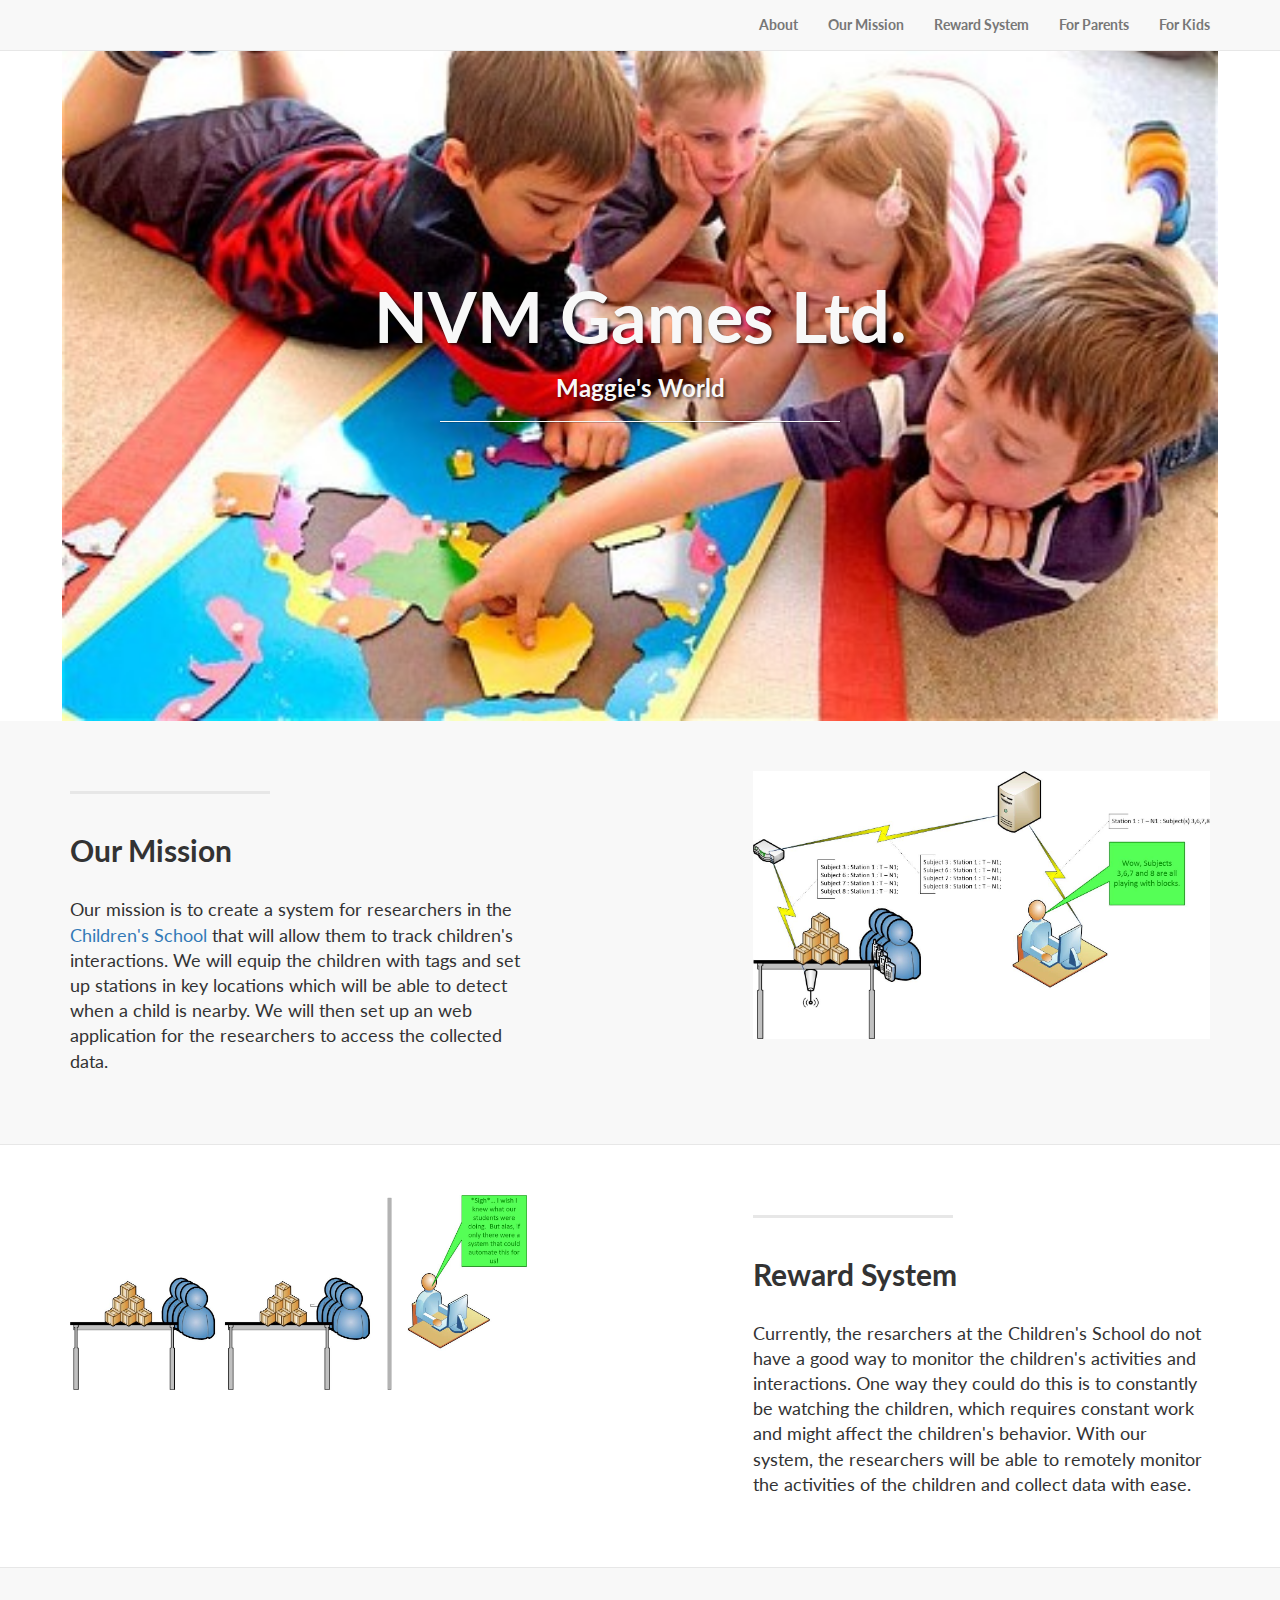
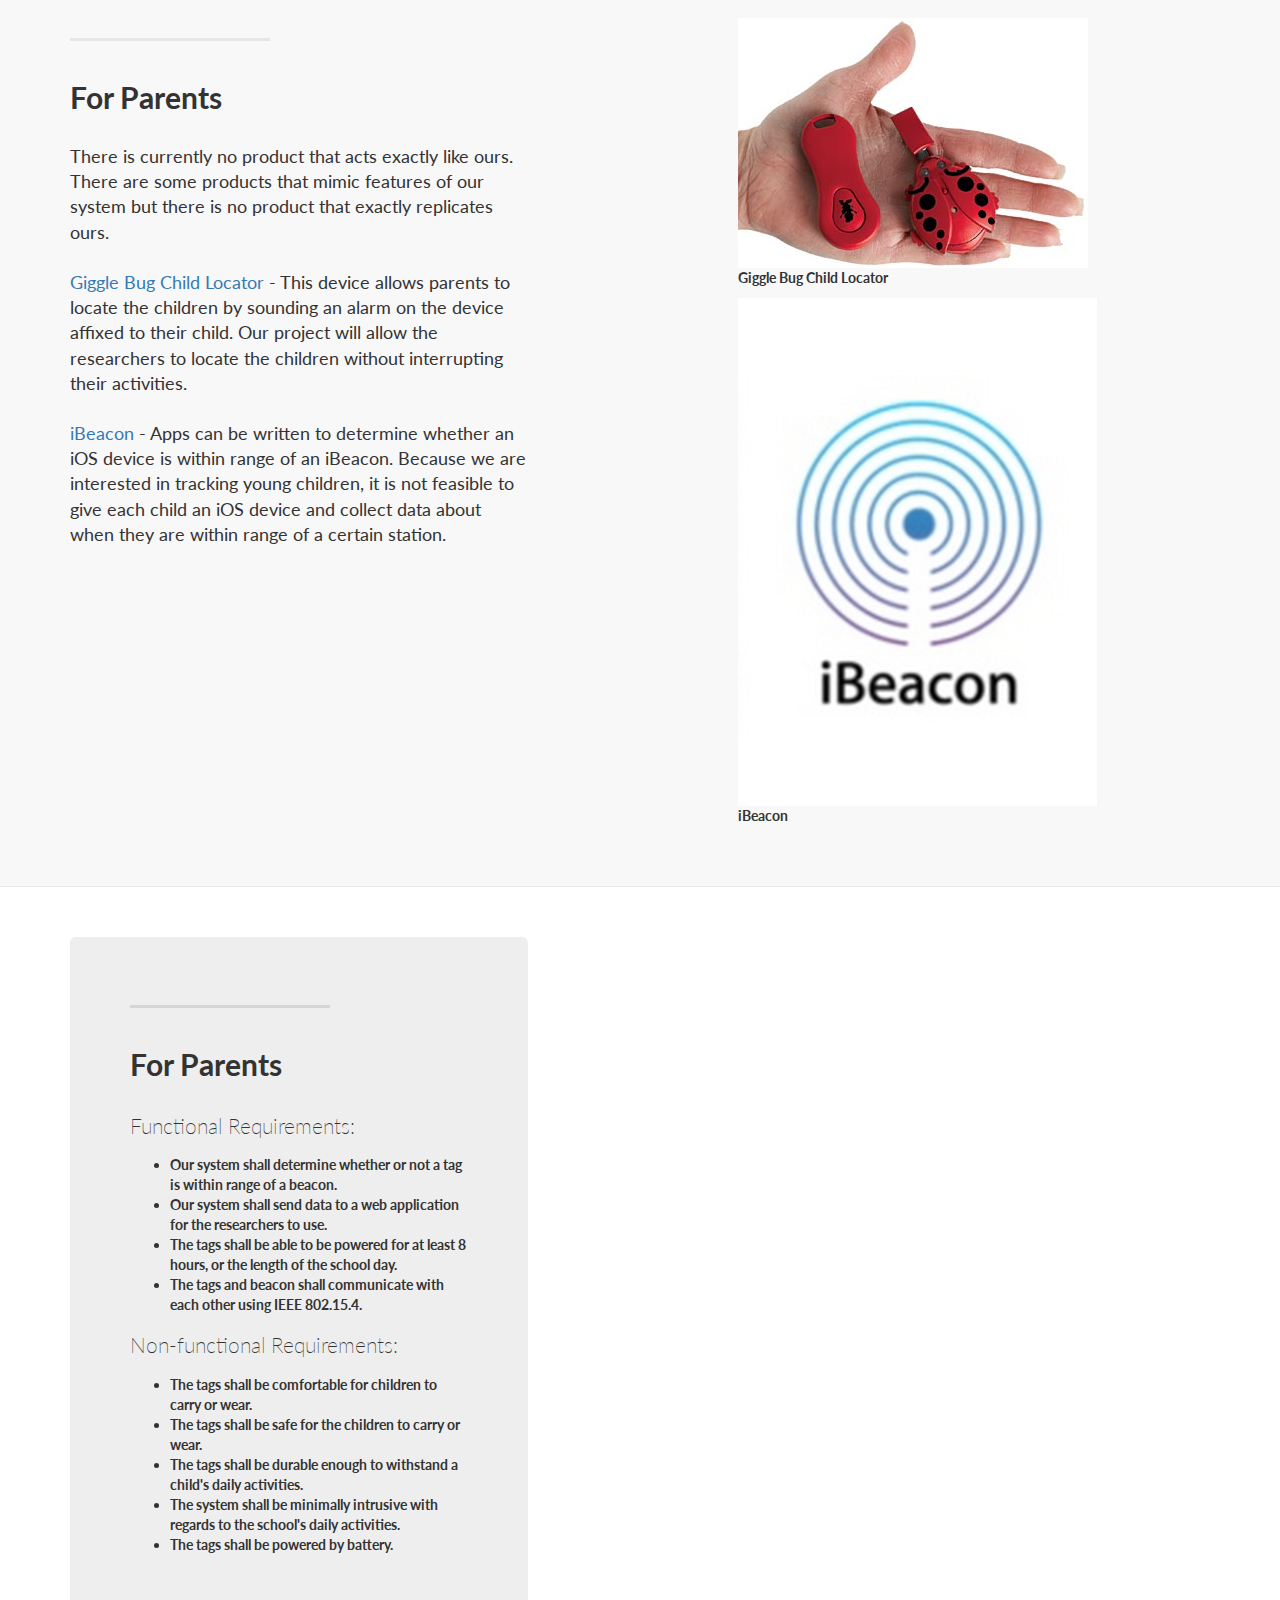
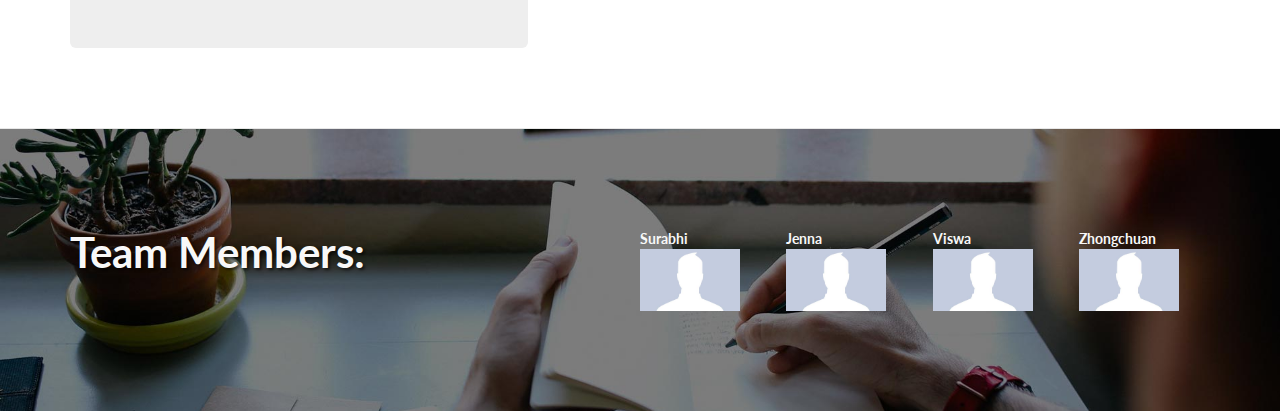
==== game.html @ 12b1d4c8 "Second webpage added" ====
<!DOCTYPE html>
<html lang="en">

<head>

    <meta charset="utf-8">
    <meta http-equiv="X-UA-Compatible" content="IE=edge">
    <meta name="viewport" content="width=device-width, initial-scale=1.0">
    <link href="css/bootstrap-responsive.min.css" rel="stylesheet">
    <meta name="description" content="">
    <meta name="author" content="">

    <title>Maggie's World</title>

    <!-- Bootstrap Core CSS -->
    <link href="css/bootstrap.min.css" rel="stylesheet">

    <!-- Custom CSS -->
    <link href="css/landing-page.css" rel="stylesheet">

    <!-- Custom Fonts -->
    <link href="font-awesome/css/font-awesome.min.css" rel="stylesheet" type="text/css">
    <link href="http://fonts.googleapis.com/css?family=Lato:300,400,700,300italic,400italic,700italic" rel="stylesheet" type="text/css">

    <!-- HTML5 Shim and Respond.js IE8 support of HTML5 elements and media queries -->
    <!-- WARNING: Respond.js doesn't work if you view the page via file:// -->
    <!--[if lt IE 9]>
        <script src="https://oss.maxcdn.com/libs/html5shiv/3.7.0/html5shiv.js"></script>
        <script src="https://oss.maxcdn.com/libs/respond.js/1.4.2/respond.min.js"></script>
    <![endif]-->

</head>

<body>

    <!-- Navigation -->
    <nav class="navbar navbar-default navbar-fixed-top topnav" role="navigation">
        <div class="container topnav">
            <!-- Brand and toggle get grouped for better mobile display -->
            <div class="navbar-header">
                <button type="button" class="navbar-toggle collapsed" data-toggle="collapse" data-target="#bs-example-navbar-collapse-1">
                </button>
            </div>
            <!-- Collect the nav links, forms, and other content for toggling -->
            <div class="collapse navbar-collapse" id="bs-example-navbar-collapse-1">
                <ul class="nav navbar-nav navbar-right">
                    <li>
                        <a href="#about">About</a>
                    </li>
                    <li>
                        <a href="#mission">Our Mission</a>
                    </li>
                    <li>
                        <a href="#rewards">Reward System</a>
                    </li>
                    <li>
                        <a href="#parents">For Parents</a>
                    </li>
                    <li>
                        <a href="#kids">For Kids</a>
                    </li>
                </ul>
            </div>
            <!-- /.navbar-collapse -->
        </div>
        <!-- /.container -->
    </nav>


    <!-- Header -->
    <a name="about"></a>
    <div class="intro-header">
        <div class="container">

            <div class="row">
                <div class="col-lg-12">
                    <div class="intro-message">
                        <h1>NVM Games Ltd.</h1>
                        <h3>Maggie's World</h3>
                        <hr class="intro-divider">
                        <ul class="list-inline intro-social-buttons">
                        </ul>
                    </div>
                </div>
            </div>

        </div>
        <!-- /.container -->

    </div>
    <!-- /.intro-header -->

    <!-- Page Content -->

	<a  name="Mission"></a>
    <div class="content-section-a">

        <div class="container">
            <div class="row">
                <div class="col-lg-5 col-sm-6">
                    <hr class="section-heading-spacer">
                    <div class="clearfix"></div>
                    <h2 class="section-heading">Our Mission</h2>
                    <p class="lead">Our mission is to create a system for researchers in the <a target="_blank" href="http://www.psy.cmu.edu/cs/">Children's School</a> that will allow them to track children's interactions. We will equip the children with tags and set up stations in key locations which will be able to detect when a child is nearby. We will then set up an web application for the researchers to access the collected data.</p>
                </div>
                <div class="col-lg-5 col-lg-offset-2 col-sm-6">
                    <img class="img-responsive" src="img/station_interaction.jpg" alt="">
                </div>
            </div>

        </div>
        <!-- /.container -->

    </div>
    <!-- /.content-section-a -->
    <a  name="rewards"></a>
    <div class="content-section-b">

        <div class="container">

            <div class="row">
                <div class="col-lg-5 col-lg-offset-1 col-sm-push-6  col-sm-6">
                    <hr class="section-heading-spacer">
                    <div class="clearfix"></div>
                    <h2 class="section-heading">Reward System</h2>
                    <p class="lead">Currently, the resarchers at the Children's School do not have a good way to monitor the children's activities and interactions. One way they could do this is to constantly be watching the children, which requires constant work and might affect the children's behavior. With our system, the researchers will be able to remotely monitor the activities of the children and collect data with ease.</p>
                </div>
                <div class="col-lg-5 col-sm-pull-6  col-sm-6">
                    <img class="img-responsive" src="img/no_solution.jpg" alt="">
                </div>
            </div>

        </div>
        <!-- /.container -->

    </div>
    <!-- /.content-section-b -->
    <a  name="parents"></a>
    <div class="content-section-a">

        <div class="container">

            <div class="row">
                <div class="col-lg-5 col-sm-6">
                    <hr class="section-heading-spacer">
                    <div class="clearfix"></div>
                    <h2 class="section-heading">For Parents</h2>
                    <p class="lead">There is currently no product that acts exactly like ours. There are some products that mimic features of our system but there is no product that exactly replicates ours.<br><br>
                        <a target="_blank" href="http://www.brickhousesecurity.com/product/giggle+bug+child+locator.do?sortby=bestSellers&from=fn">Giggle Bug Child Locator</a> - This device allows parents to locate the children by sounding an alarm on the device affixed to their child. Our project will allow the researchers to locate the children without interrupting their activities.<br><br>
                        <a target="_blank" href="http://support.apple.com/en-us/HT202880">iBeacon</a> - Apps can be written to determine whether an iOS device is within range of an iBeacon. Because we are interested in tracking young children, it is not feasible to give each child an iOS device and collect data about when they are within range of a certain station.</p>
                </div>
                <div class="col-lg-5 col-lg-offset-2 col-sm-6">
                    <div class="row">
                        <img class="img-responsive" src="img/giggle.jpg" alt="">
                        <p>Giggle Bug Child Locator</p>
                    </div>
                    <div class="row">
                        <img class="img-responsive" src="img/iBeacon.png" alt="">
                        <p>iBeacon</p>
                    </div>
                </div>
            </div>

        </div>
        <!-- /.container -->

    </div>
    <!-- /.content-section-a -->
    <a  name="For Kids"></a>
    <div class="content-section-b">

        <div class="container">

            <div class="row">
                <div class="col-lg-5 col-sm-6">
                    <div class="jumbotron">
                        <hr class="section-heading-spacer">
                        <div class="clearfix"></div>
                        <h2 class="section-heading">For Parents</h2>
                        <p class="lead">Functional Requirements:<br>
                            <ul>
                                <li>Our system shall determine whether or not a tag is within range of a beacon.</li>
                                <li>Our system shall send data to a web application for the researchers to use.</li>
                                <li>The tags shall be able to be powered for at least 8 hours, or the length of the school day.</li>
                                <li>The tags and beacon shall communicate with each other using IEEE 802.15.4.</li>
                            </ul>
                        </p>
                        <p class="lead">Non-functional Requirements:<br>
                            <ul>
                                <li>The tags shall be comfortable for children to carry or wear.</li>
                                <li>The tags shall be safe for the children to carry or wear.</li>
                                <li>The tags shall be durable enough to withstand a child's daily activities.</li>
                                <li>The system shall be minimally intrusive with regards to the school's daily activities.</li>
                                <li>The tags shall be powered by battery.</li>
                            </ul><br>
                        </p>
                    </div>
                </div>
                <a name="techspecs"></a>
            </div>
        </div>
        <!-- /.container -->

    </div>
    
	<a  name="team"></a>
    <div class="banner">

        <div class="container">

            <div class="row">
                <div class="col-lg-6">
                    <h2>Team Members:</h2>
                </div>
                <div class="col-lg-6">
                    <div class="row">
                        <div class="col-lg-3">
                            <div class="row">
                                Surabhi
                            </div>
                            <div class="row">
                                <img class="img-responsive" src="img/foo.jpg" alt="" height="100" width="100">
                            </div>
                        </div>
                        <div class="col-lg-3">
                            <div class="row">
                                Jenna
                            </div>
                            <div class="row">
                                <img class="img-responsive" src="img/foo.jpg" alt="" height="100" width="100">
                            </div>
                        </div>
                        <div class="col-lg-3">
                            <div class="row">
                                Viswa
                            </div>
                            <div class="row">
                                <img class="img-responsive" src="img/foo.jpg" alt="" height="100" width="100">
                            </div>
                        </div>
                        <div class="col-lg-3">
                            <div class="row">
                                Zhongchuan
                            </div>
                            <div class="row">
                                <img class="img-responsive" src="img/foo.jpg" alt="" height="100" width="100">
                            </div>
                        </div>
                    </div>
                </div>
            </div>

        </div>
        <!-- /.container -->

    </div>
    <!-- /.banner -->
 </body>
---- css/landing-page.css ----
/*!
 * Start Bootstrap - Landing Page Bootstrap Theme (http://startbootstrap.com)
 * Code licensed under the Apache License v2.0.
 * For details, see http://www.apache.org/licenses/LICENSE-2.0.
 */

body,
html {
    width: 100%;
    height: 100%;
}

body,
h1,
h2,
h3,
h4,
h5,
h6 {
    font-family: "Lato","Helvetica Neue",Helvetica,Arial,sans-serif;
    font-weight: 700;
}

.topnav {
    font-size: 14px; 
}

.lead {
    font-size: 18px;
    font-weight: 400;
}

.intro-header {
    padding-top: 50px; /* If you're making other pages, make sure there is 50px of padding to make sure the navbar doesn't overlap content! */
    padding-bottom: 50px;
    text-align: center;
    color: #f8f8f8;
    background: url(../img/kids.jpg) no-repeat center center;
    background-size: contain;
}

.intro-message {
    position: relative;
    padding-top: 20%;
    padding-bottom: 20%;
}

.intro-message > h1 {
    margin: 0;
    text-shadow: 2px 2px 3px rgba(0,0,0,0.6);
    font-size: 5em;
}

.intro-divider {
    width: 400px;
    border-top: 1px solid #f8f8f8;
    border-bottom: 1px solid rgba(0,0,0,0.2);
}

.intro-message > h3 {
    text-shadow: 2px 2px 3px rgba(0,0,0,0.6);
}

@media(max-width:767px) {
    .intro-message {
        padding-bottom: 15%;
    }

    .intro-message > h1 {
        font-size: 3em;
    }

    ul.intro-social-buttons > li {
        display: block;
        margin-bottom: 20px;
        padding: 0;
    }

    ul.intro-social-buttons > li:last-child {
        margin-bottom: 0;
    }

    .intro-divider {
        width: 100%;
    }
}

.network-name {
    text-transform: uppercase;
    font-size: 14px;
    font-weight: 400;
    letter-spacing: 2px;
}

.content-section-a {
    padding: 50px 0;
    background-color: #f8f8f8;
}

.content-section-b {
    padding: 50px 0;
    border-top: 1px solid #e7e7e7;
    border-bottom: 1px solid #e7e7e7;
}

.section-heading {
    margin-bottom: 30px;
}

.section-heading-spacer {
    float: left;
    width: 200px;
    border-top: 3px solid #e7e7e7;
}

.banner {
    padding: 100px 0;
    color: #f8f8f8;
    background: url(../img/banner-bg.jpg) no-repeat center center;
    background-size: cover;
}

.banner h2 {
    margin: 0;
    text-shadow: 2px 2px 3px rgba(0,0,0,0.6);
    font-size: 3em;
}

.banner ul {
    margin-bottom: 0;
}

.banner-social-buttons {
    float: right;
    margin-top: 0;
}

@media(max-width:1199px) {
    ul.banner-social-buttons {
        float: left;
        margin-top: 15px;
    }
}

@media(max-width:767px) {
    .banner h2 {
        margin: 0;
        text-shadow: 2px 2px 3px rgba(0,0,0,0.6);
        font-size: 3em;
    }

    ul.banner-social-buttons > li {
        display: block;
        margin-bottom: 20px;
        padding: 0;
    }

    ul.banner-social-buttons > li:last-child {
        margin-bottom: 0;
    }
}

footer {
    padding: 50px 0;
    background-color: #f8f8f8;
}

p.copyright {
    margin: 15px 0 0;
}
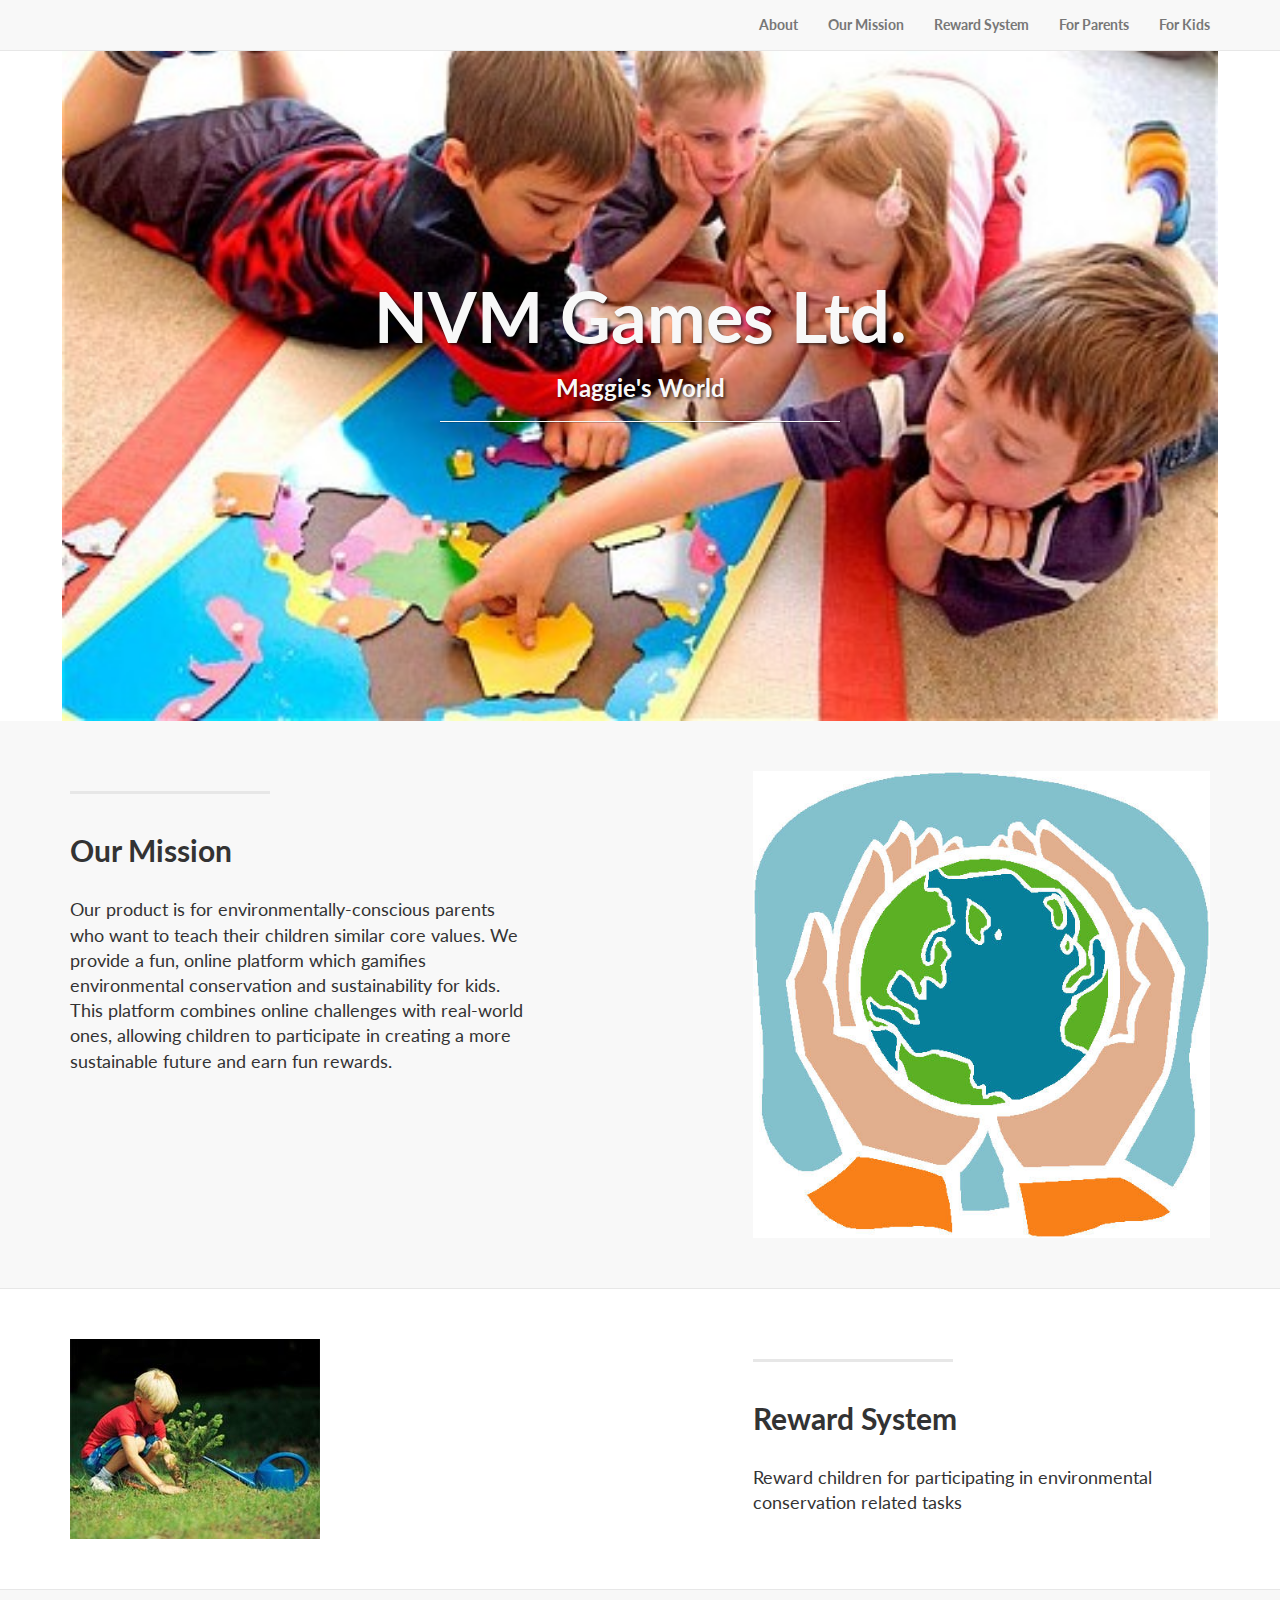
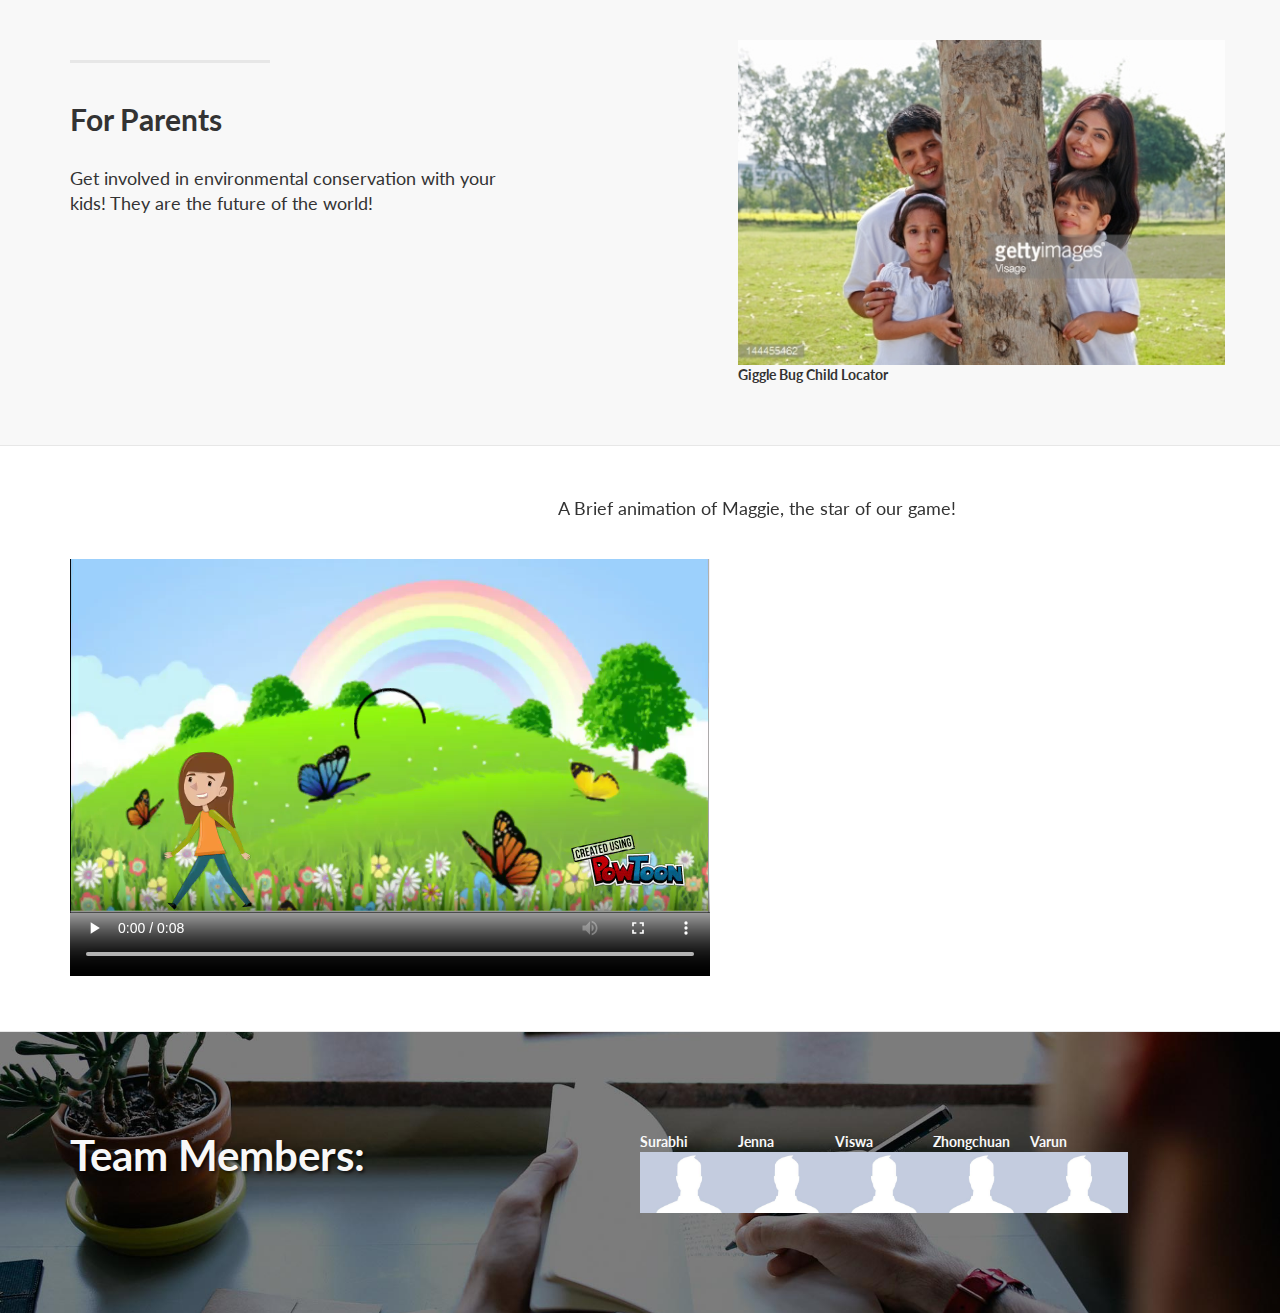
==== commit 43a95798: "Images added and changes made" ====
--- a/game.html
+++ b/game.html
@@ -92,7 +92,7 @@
 
     <!-- Page Content -->
 
-	<a  name="Mission"></a>
+	<a  name="mission"></a>
     <div class="content-section-a">
 
         <div class="container">
@@ -101,10 +101,10 @@
                     <hr class="section-heading-spacer">
                     <div class="clearfix"></div>
                     <h2 class="section-heading">Our Mission</h2>
-                    <p class="lead">Our mission is to create a system for researchers in the <a target="_blank" href="http://www.psy.cmu.edu/cs/">Children's School</a> that will allow them to track children's interactions. We will equip the children with tags and set up stations in key locations which will be able to detect when a child is nearby. We will then set up an web application for the researchers to access the collected data.</p>
+                    <p class="lead">Our product is for environmentally-conscious parents who want to teach their children similar core values. We provide a fun, online platform which gamifies environmental conservation and sustainability for kids. This platform combines online challenges with real-world ones, allowing children to participate in creating a more sustainable future and earn fun rewards.</p>
                 </div>
                 <div class="col-lg-5 col-lg-offset-2 col-sm-6">
-                    <img class="img-responsive" src="img/station_interaction.jpg" alt="">
+                    <img class="img-responsive" src="img/saveworld.jpg" alt="">
                 </div>
             </div>
 
@@ -123,10 +123,10 @@
                     <hr class="section-heading-spacer">
                     <div class="clearfix"></div>
                     <h2 class="section-heading">Reward System</h2>
-                    <p class="lead">Currently, the resarchers at the Children's School do not have a good way to monitor the children's activities and interactions. One way they could do this is to constantly be watching the children, which requires constant work and might affect the children's behavior. With our system, the researchers will be able to remotely monitor the activities of the children and collect data with ease.</p>
+                    <p class="lead">Reward children for participating in environmental conservation related tasks</p>
                 </div>
                 <div class="col-lg-5 col-sm-pull-6  col-sm-6">
-                    <img class="img-responsive" src="img/no_solution.jpg" alt="">
+                    <img class="img-responsive" src="img/childtree.jpg" alt="">
                 </div>
             </div>
 
@@ -145,19 +145,13 @@
                     <hr class="section-heading-spacer">
                     <div class="clearfix"></div>
                     <h2 class="section-heading">For Parents</h2>
-                    <p class="lead">There is currently no product that acts exactly like ours. There are some products that mimic features of our system but there is no product that exactly replicates ours.<br><br>
-                        <a target="_blank" href="http://www.brickhousesecurity.com/product/giggle+bug+child+locator.do?sortby=bestSellers&from=fn">Giggle Bug Child Locator</a> - This device allows parents to locate the children by sounding an alarm on the device affixed to their child. Our project will allow the researchers to locate the children without interrupting their activities.<br><br>
-                        <a target="_blank" href="http://support.apple.com/en-us/HT202880">iBeacon</a> - Apps can be written to determine whether an iOS device is within range of an iBeacon. Because we are interested in tracking young children, it is not feasible to give each child an iOS device and collect data about when they are within range of a certain station.</p>
+                    <p class="lead">Get involved in environmental conservation with your kids! They are the future of the world!</p>
                 </div>
                 <div class="col-lg-5 col-lg-offset-2 col-sm-6">
                     <div class="row">
-                        <img class="img-responsive" src="img/giggle.jpg" alt="">
+                        <img class="img-responsive" src="img/parentskidstree.jpg" alt="">
                         <p>Giggle Bug Child Locator</p>
                     </div>
-                    <div class="row">
-                        <img class="img-responsive" src="img/iBeacon.png" alt="">
-                        <p>iBeacon</p>
-                    </div>
                 </div>
             </div>
 
@@ -166,35 +160,20 @@
 
     </div>
     <!-- /.content-section-a -->
-    <a  name="For Kids"></a>
+    <a  name="kids"></a>
     <div class="content-section-b">
 
         <div class="container">
 
             <div class="row">
                 <div class="col-lg-5 col-sm-6">
-                    <div class="jumbotron">
-                        <hr class="section-heading-spacer">
-                        <div class="clearfix"></div>
-                        <h2 class="section-heading">For Parents</h2>
-                        <p class="lead">Functional Requirements:<br>
-                            <ul>
-                                <li>Our system shall determine whether or not a tag is within range of a beacon.</li>
-                                <li>Our system shall send data to a web application for the researchers to use.</li>
-                                <li>The tags shall be able to be powered for at least 8 hours, or the length of the school day.</li>
-                                <li>The tags and beacon shall communicate with each other using IEEE 802.15.4.</li>
-                            </ul>
-                        </p>
-                        <p class="lead">Non-functional Requirements:<br>
-                            <ul>
-                                <li>The tags shall be comfortable for children to carry or wear.</li>
-                                <li>The tags shall be safe for the children to carry or wear.</li>
-                                <li>The tags shall be durable enough to withstand a child's daily activities.</li>
-                                <li>The system shall be minimally intrusive with regards to the school's daily activities.</li>
-                                <li>The tags shall be powered by battery.</li>
-                            </ul><br>
-                        </p>
-                    </div>
+                    <video width="640" height="480" controls>
+                        <source src="img/video-1445970405.mp4" type="video/mp4">
+                            Your browser does not support the video tag.
+                    </video>
+                </div>
+                <div class="col-lg-5 col-sm-6">
+                    <p class="lead">A Brief animation of Maggie, the star of our game!</p>
                 </div>
                 <a name="techspecs"></a>
             </div>
@@ -202,6 +181,8 @@
         <!-- /.container -->
 
     </div>
+
+
     
 	<a  name="team"></a>
     <div class="banner">
@@ -214,7 +195,7 @@
                 </div>
                 <div class="col-lg-6">
                     <div class="row">
-                        <div class="col-lg-3">
+                        <div class="col-lg-2">
                             <div class="row">
                                 Surabhi
                             </div>
@@ -222,7 +203,7 @@
                                 <img class="img-responsive" src="img/foo.jpg" alt="" height="100" width="100">
                             </div>
                         </div>
-                        <div class="col-lg-3">
+                        <div class="col-lg-2">
                             <div class="row">
                                 Jenna
                             </div>
@@ -230,7 +211,7 @@
                                 <img class="img-responsive" src="img/foo.jpg" alt="" height="100" width="100">
                             </div>
                         </div>
-                        <div class="col-lg-3">
+                        <div class="col-lg-2">
                             <div class="row">
                                 Viswa
                             </div>
@@ -238,9 +219,17 @@
                                 <img class="img-responsive" src="img/foo.jpg" alt="" height="100" width="100">
                             </div>
                         </div>
-                        <div class="col-lg-3">
+                        <div class="col-lg-2">
                             <div class="row">
                                 Zhongchuan
+                            </div>
+                            <div class="row">
+                                <img class="img-responsive" src="img/foo.jpg" alt="" height="100" width="100">
+                            </div>
+                        </div>
+                        <div class="col-lg-2">
+                            <div class="row">
+                                Varun
                             </div>
                             <div class="row">
                                 <img class="img-responsive" src="img/foo.jpg" alt="" height="100" width="100">
@@ -256,3 +245,4 @@
     </div>
     <!-- /.banner -->
  </body>
+ </html>
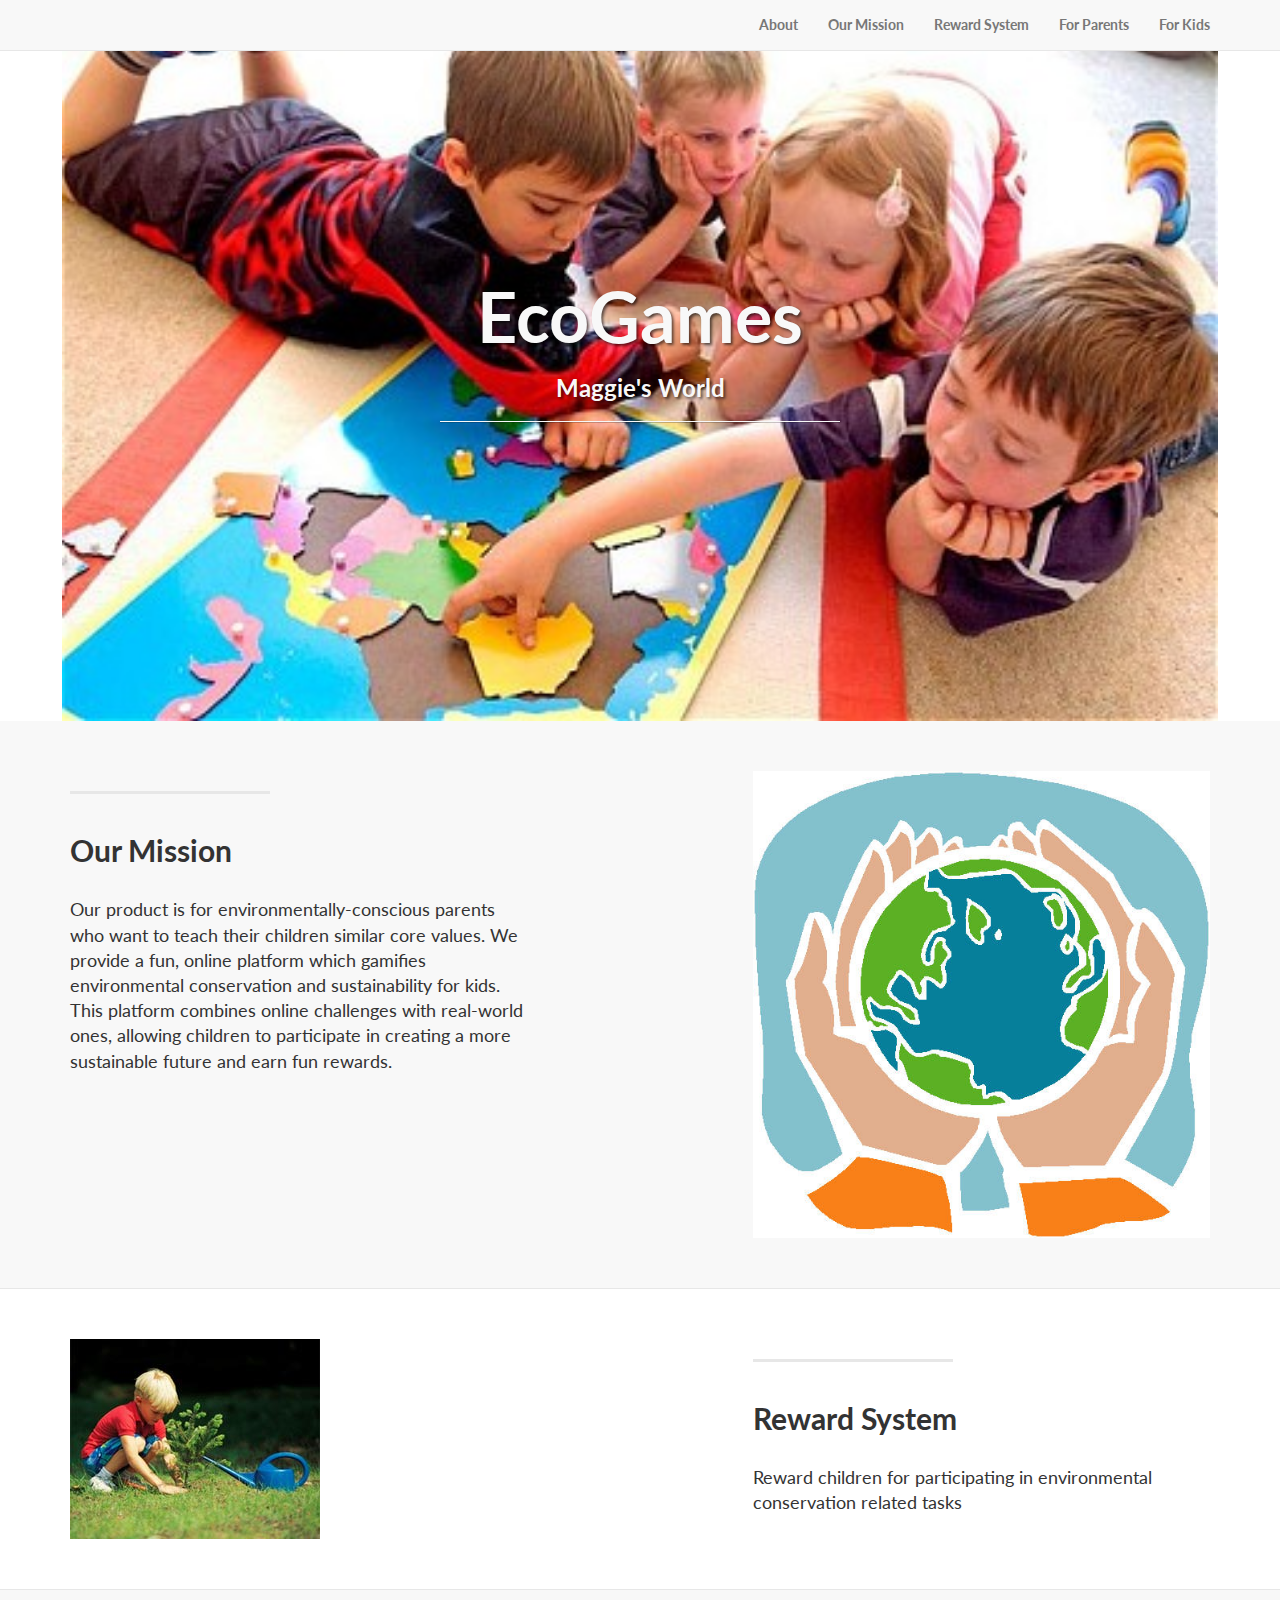
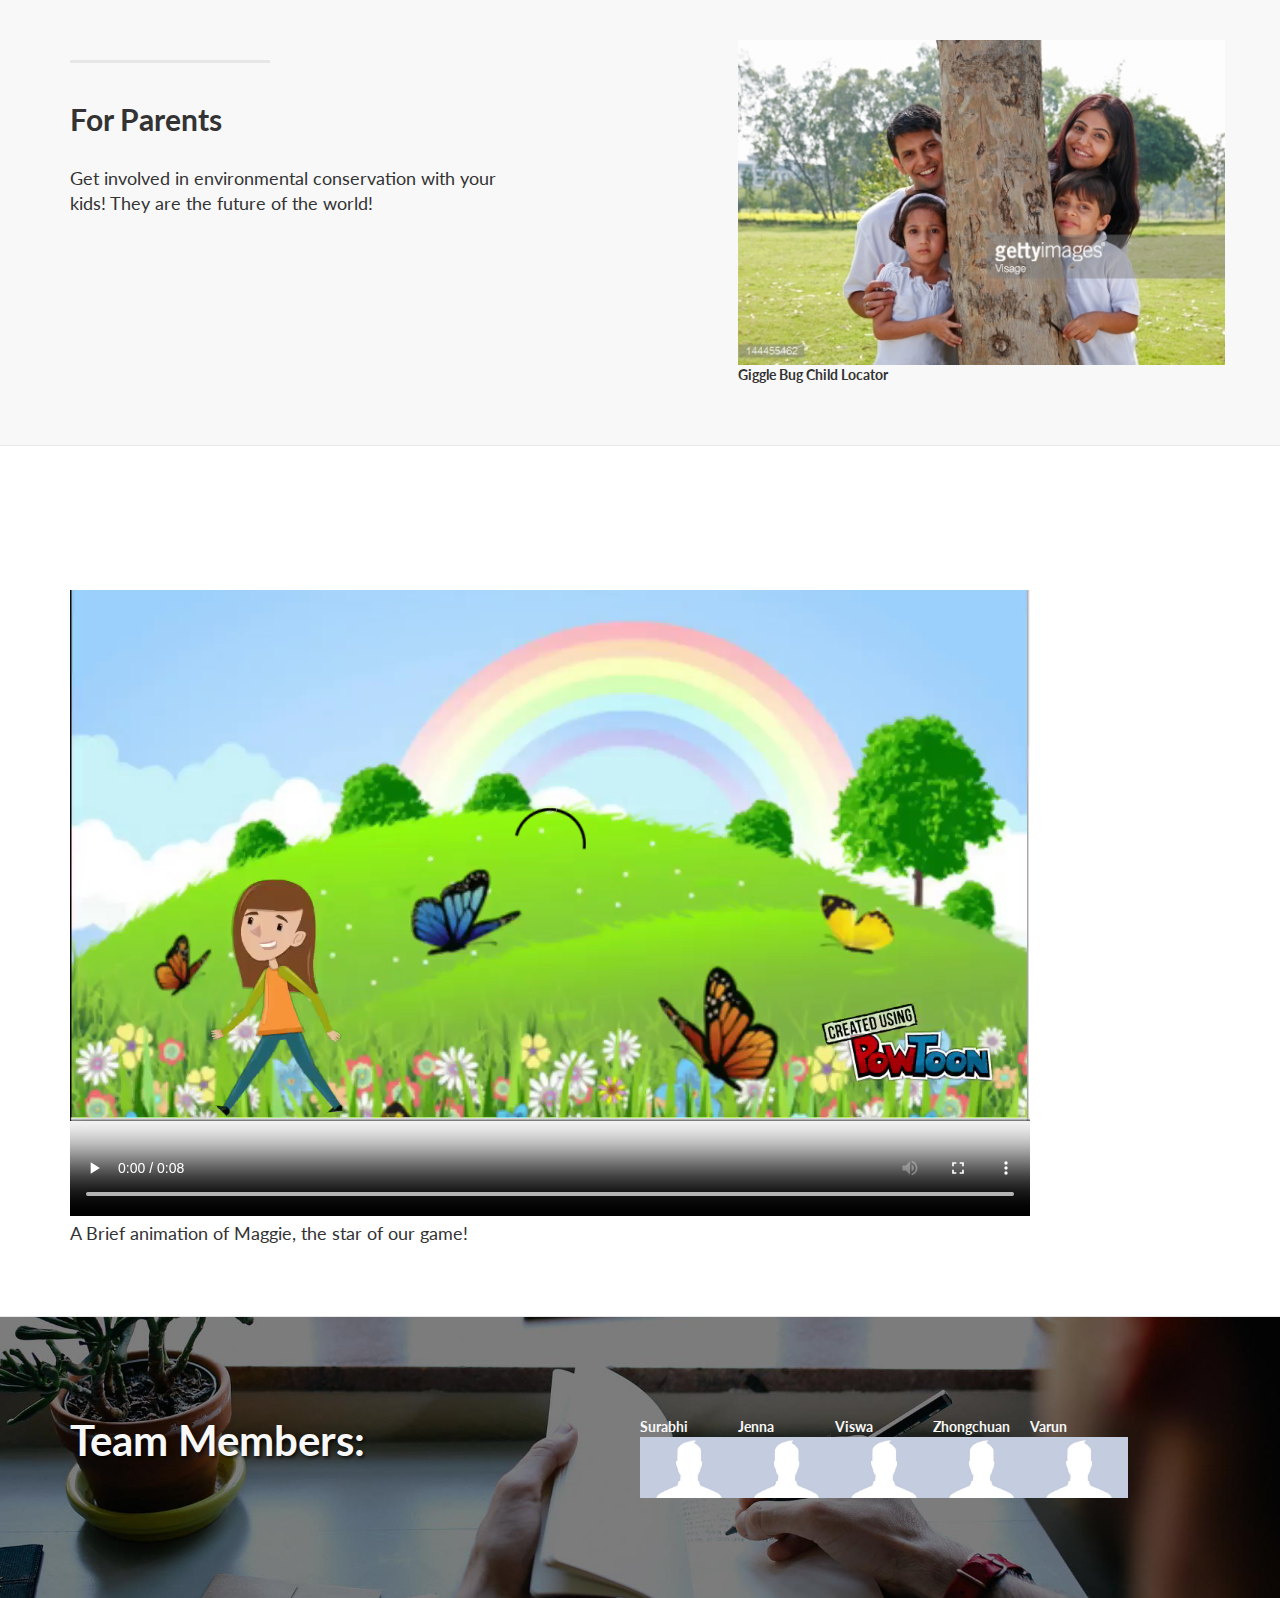
==== commit f005c6f0: "Changed some things" ====
--- a/game.html
+++ b/game.html
@@ -75,7 +75,7 @@
             <div class="row">
                 <div class="col-lg-12">
                     <div class="intro-message">
-                        <h1>NVM Games Ltd.</h1>
+                        <h1>EcoGames</h1>
                         <h3>Maggie's World</h3>
                         <hr class="intro-divider">
                         <ul class="list-inline intro-social-buttons">
@@ -164,18 +164,18 @@
     <div class="content-section-b">
 
         <div class="container">
-
-            <div class="row">
-                <div class="col-lg-5 col-sm-6">
-                    <video width="640" height="480" controls>
+            <div class="row">
+                <div class="col-lg-5 col-sm-6">
+                    <video width="960" height="720" controls>
                         <source src="img/video-1445970405.mp4" type="video/mp4">
                             Your browser does not support the video tag.
                     </video>
                 </div>
+            </div>
+            <div class="row">
                 <div class="col-lg-5 col-sm-6">
                     <p class="lead">A Brief animation of Maggie, the star of our game!</p>
                 </div>
-                <a name="techspecs"></a>
             </div>
         </div>
         <!-- /.container -->
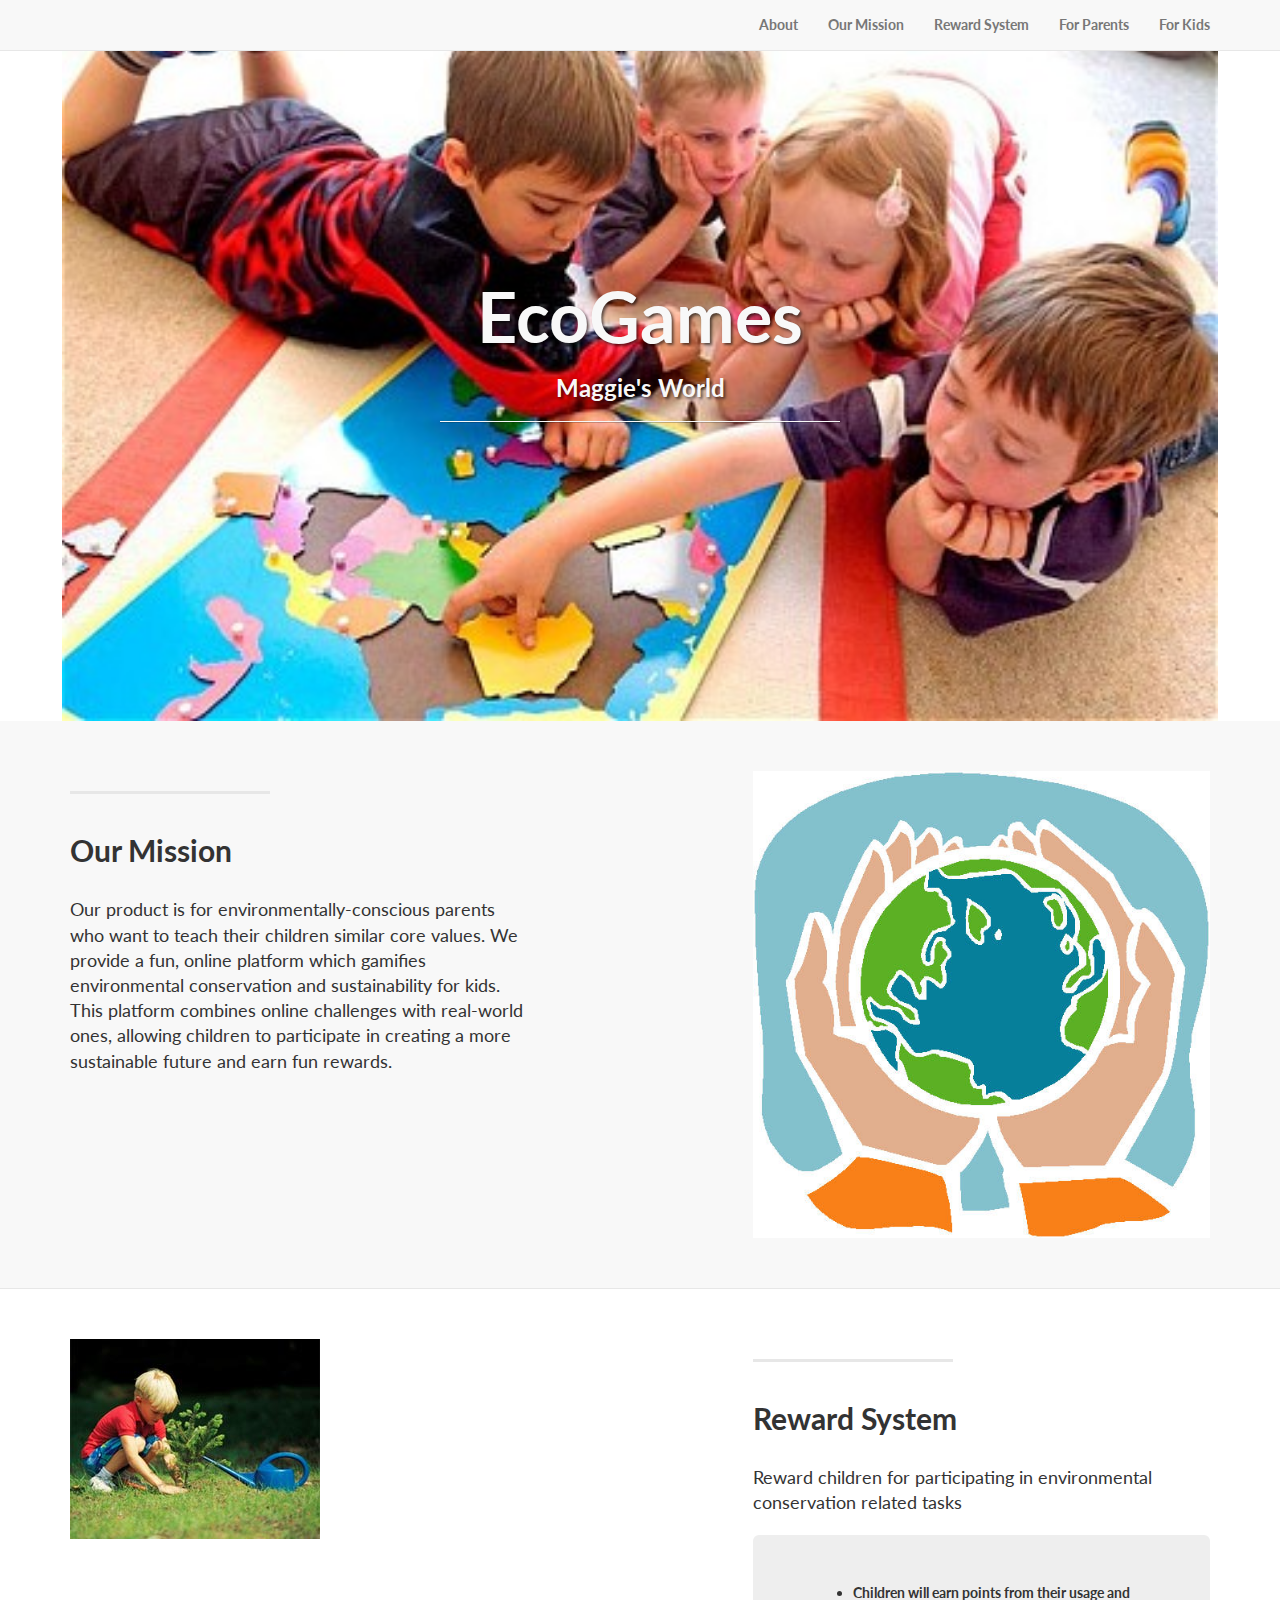
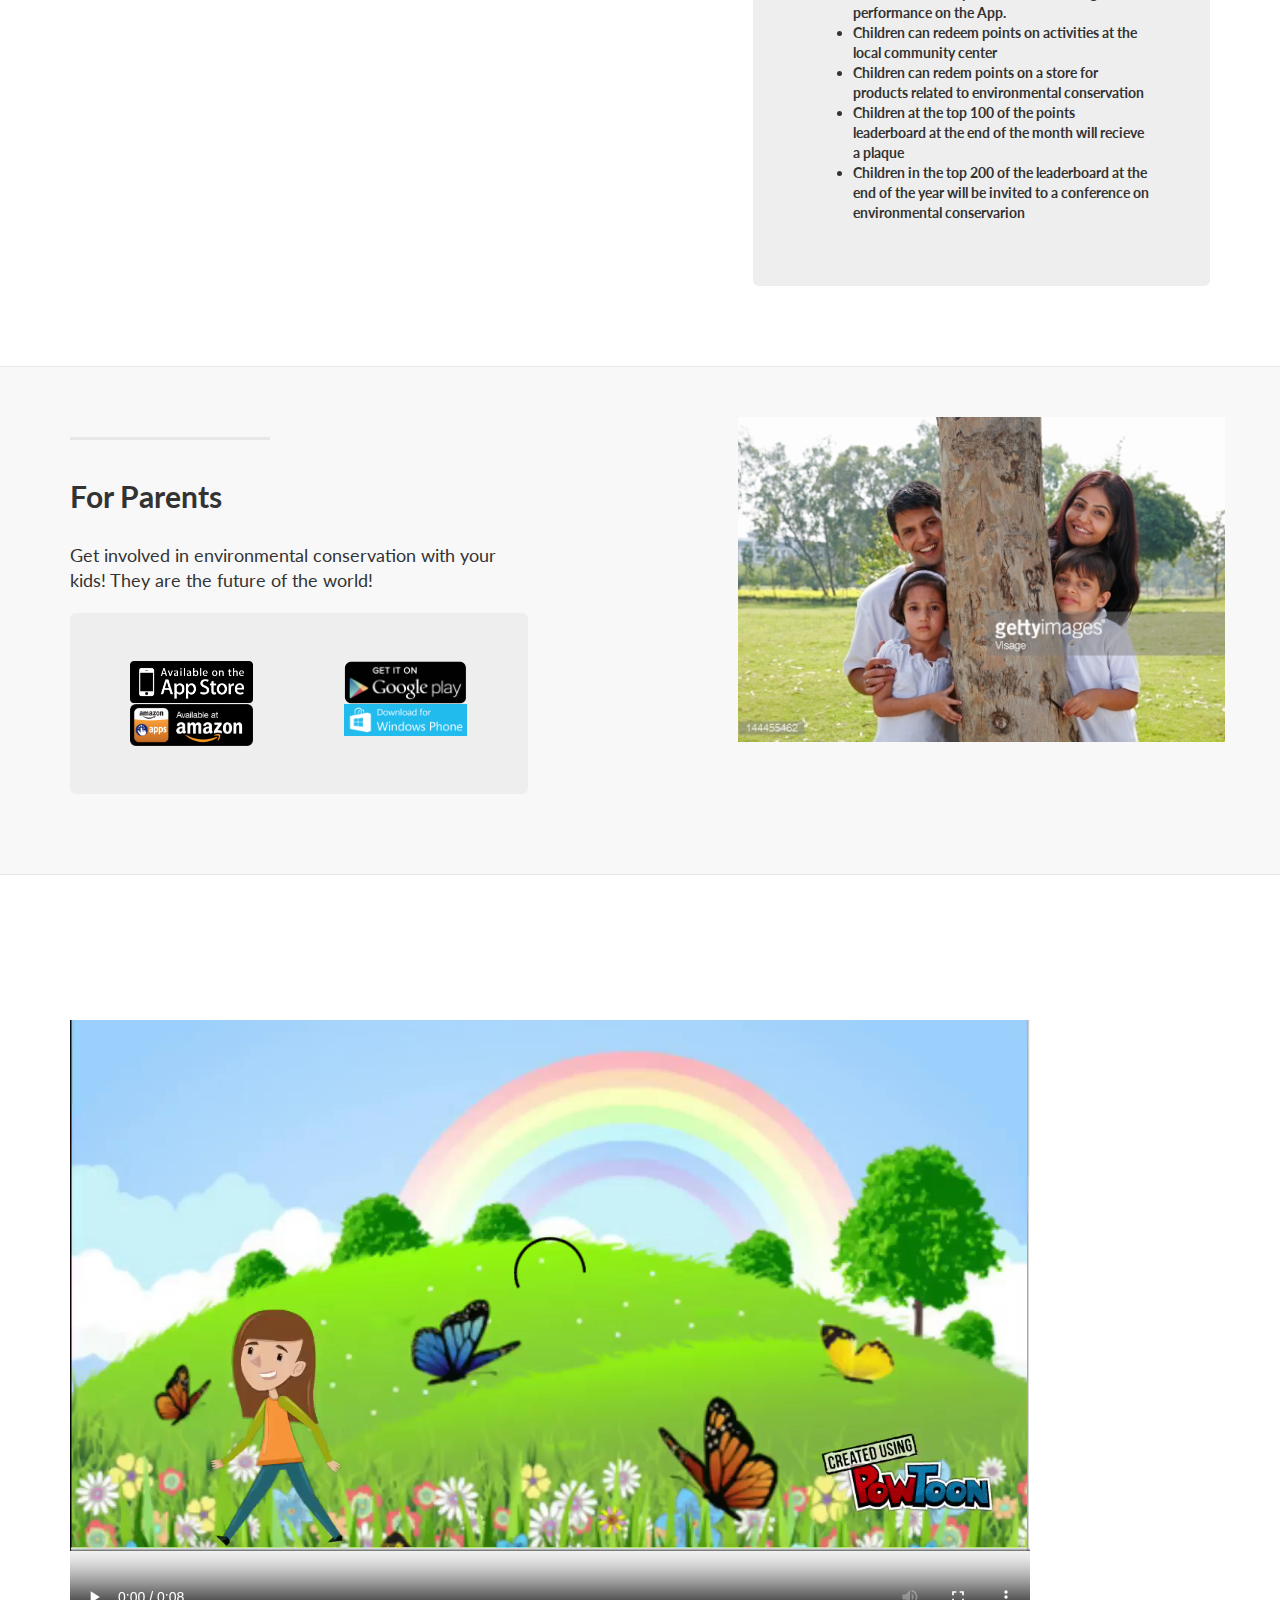
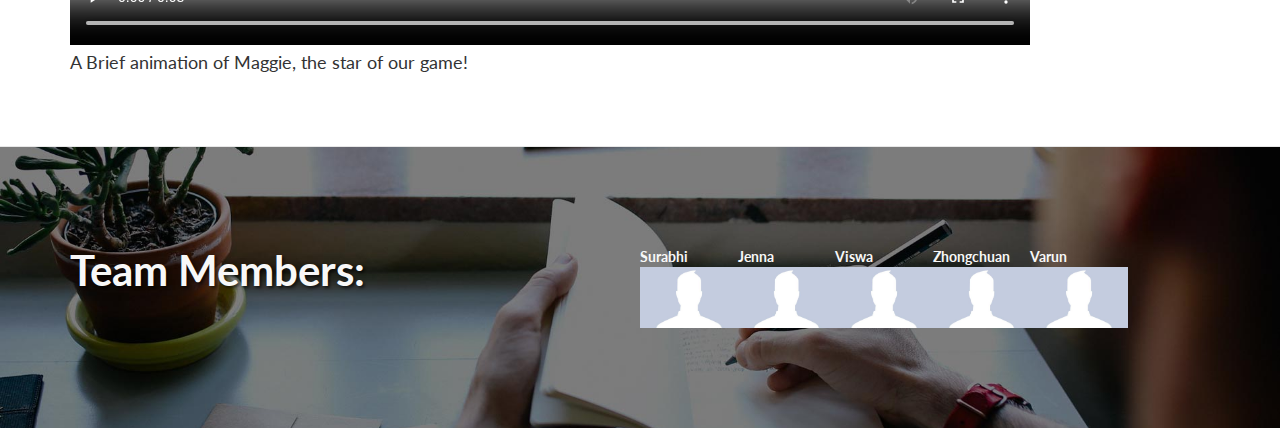
==== commit b81338d9: "Home and game websites updated" ====
--- a/game.html
+++ b/game.html
@@ -124,6 +124,17 @@
                     <div class="clearfix"></div>
                     <h2 class="section-heading">Reward System</h2>
                     <p class="lead">Reward children for participating in environmental conservation related tasks</p>
+                    <div class="jumbotron">
+                        <div class="clearfix"></div>
+                            <ul>
+                                <li>Children will earn points from their usage and performance on the App.</li>
+                                <li>Children can redeem points on activities at the local community center</li>
+                                <li>Children can redem points on a store for products related to environmental conservation</li>
+                                <li>Children at the top 100 of the points leaderboard at the end of the month will recieve a plaque</li>
+                                <li>Children in the top 200 of the leaderboard at the end of the year will be invited to a conference on environmental conservarion</li>
+                            </ul>
+                        </p>
+                    </div>
                 </div>
                 <div class="col-lg-5 col-sm-pull-6  col-sm-6">
                     <img class="img-responsive" src="img/childtree.jpg" alt="">
@@ -146,11 +157,30 @@
                     <div class="clearfix"></div>
                     <h2 class="section-heading">For Parents</h2>
                     <p class="lead">Get involved in environmental conservation with your kids! They are the future of the world!</p>
+                    <div class="jumbotron">
+                        <div class="row">
+                            <div class="col-lg-5 col-sm-6">
+                                <img class="img-responsive" src="img/appleappstore.jpg" alt="">
+                            </div>
+                            <div class="col-lg-5 col-lg-offset-2 col-sm-6">
+                                <img class="img-responsive" src="img/googleplaystore.jpg" alt="">
+                            </div>
+                        </div>
+                        <div class="row">
+                        </div>
+                        <div class="row">
+                            <div class="col-lg-5 col-sm-6">
+                                <img class="img-responsive" src="img/amazonappstore.jpg" alt="">
+                            </div>
+                            <div class="col-lg-5 col-lg-offset-2 col-sm-6">
+                                <img class="img-responsive" src="img/windowsphonestore.jpg" alt="">
+                            </div>
+                        </div>
+                    </div>
                 </div>
                 <div class="col-lg-5 col-lg-offset-2 col-sm-6">
                     <div class="row">
                         <img class="img-responsive" src="img/parentskidstree.jpg" alt="">
-                        <p>Giggle Bug Child Locator</p>
                     </div>
                 </div>
             </div>
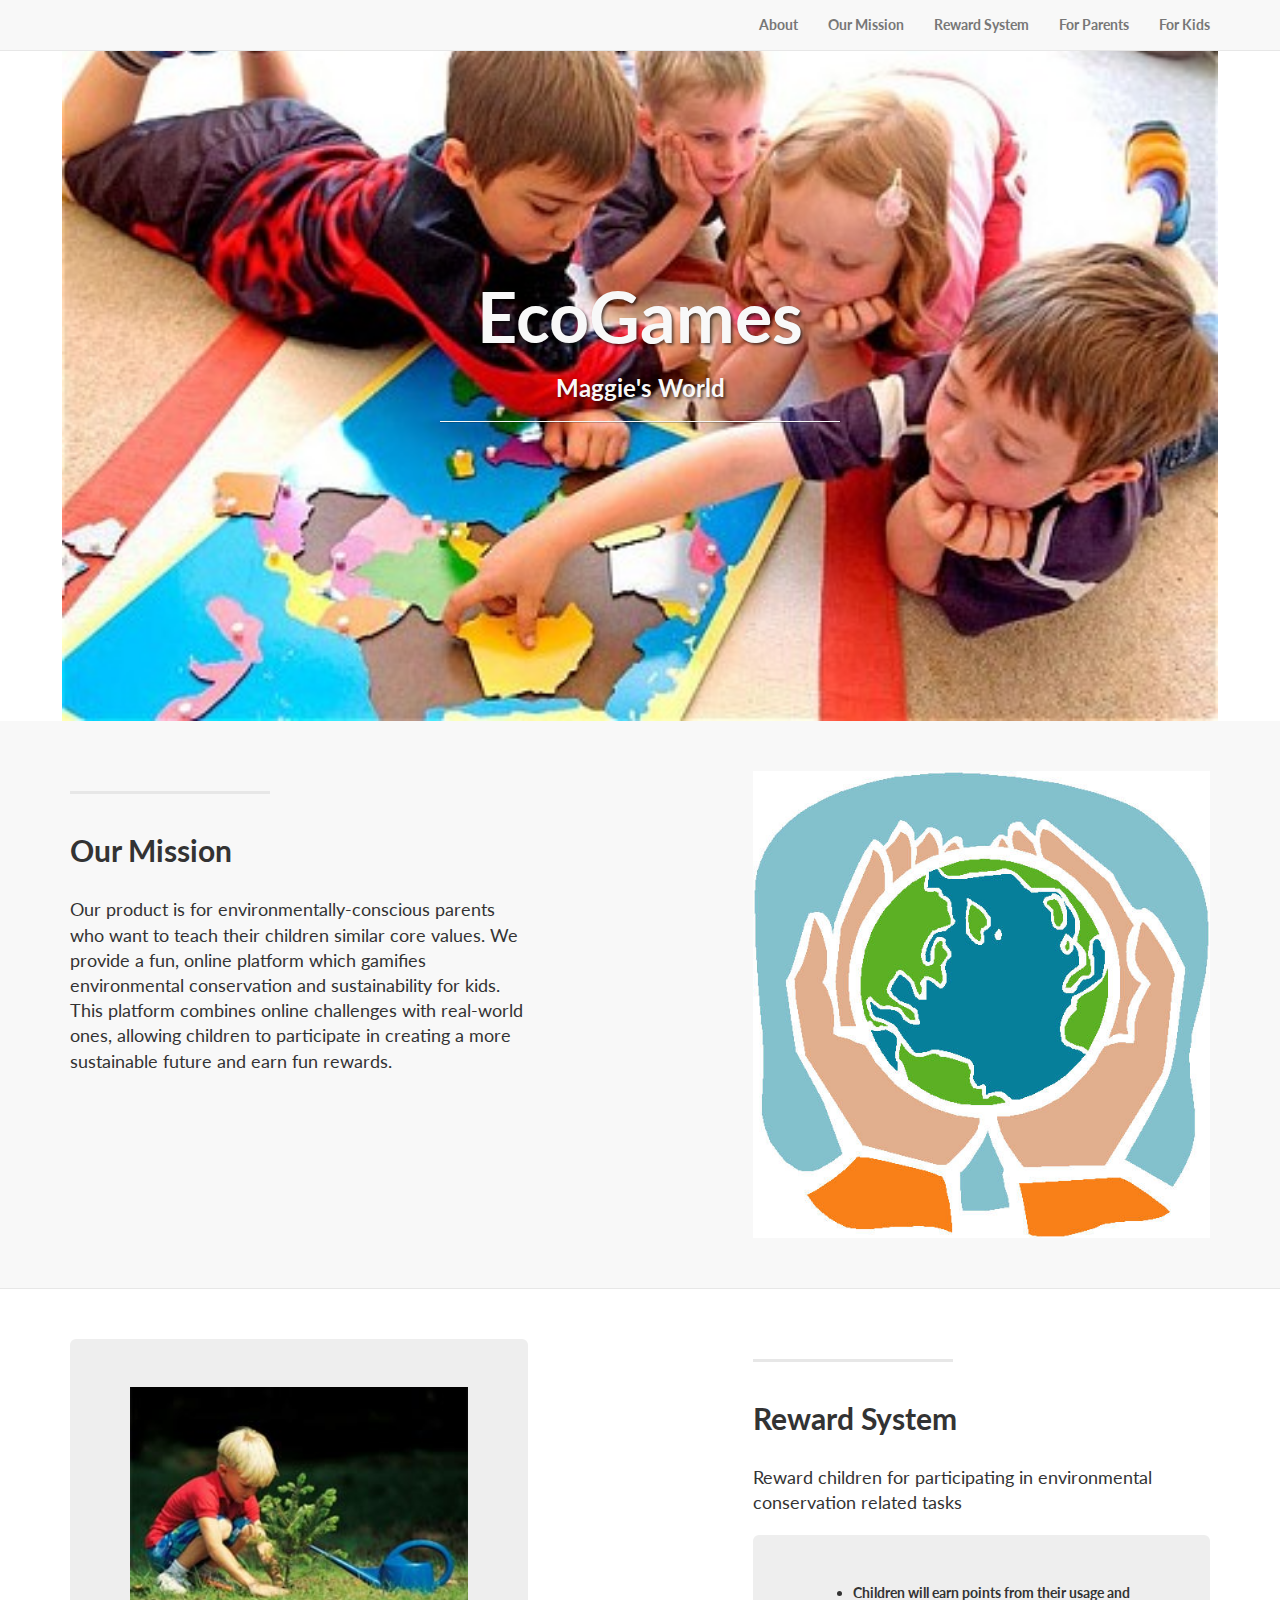
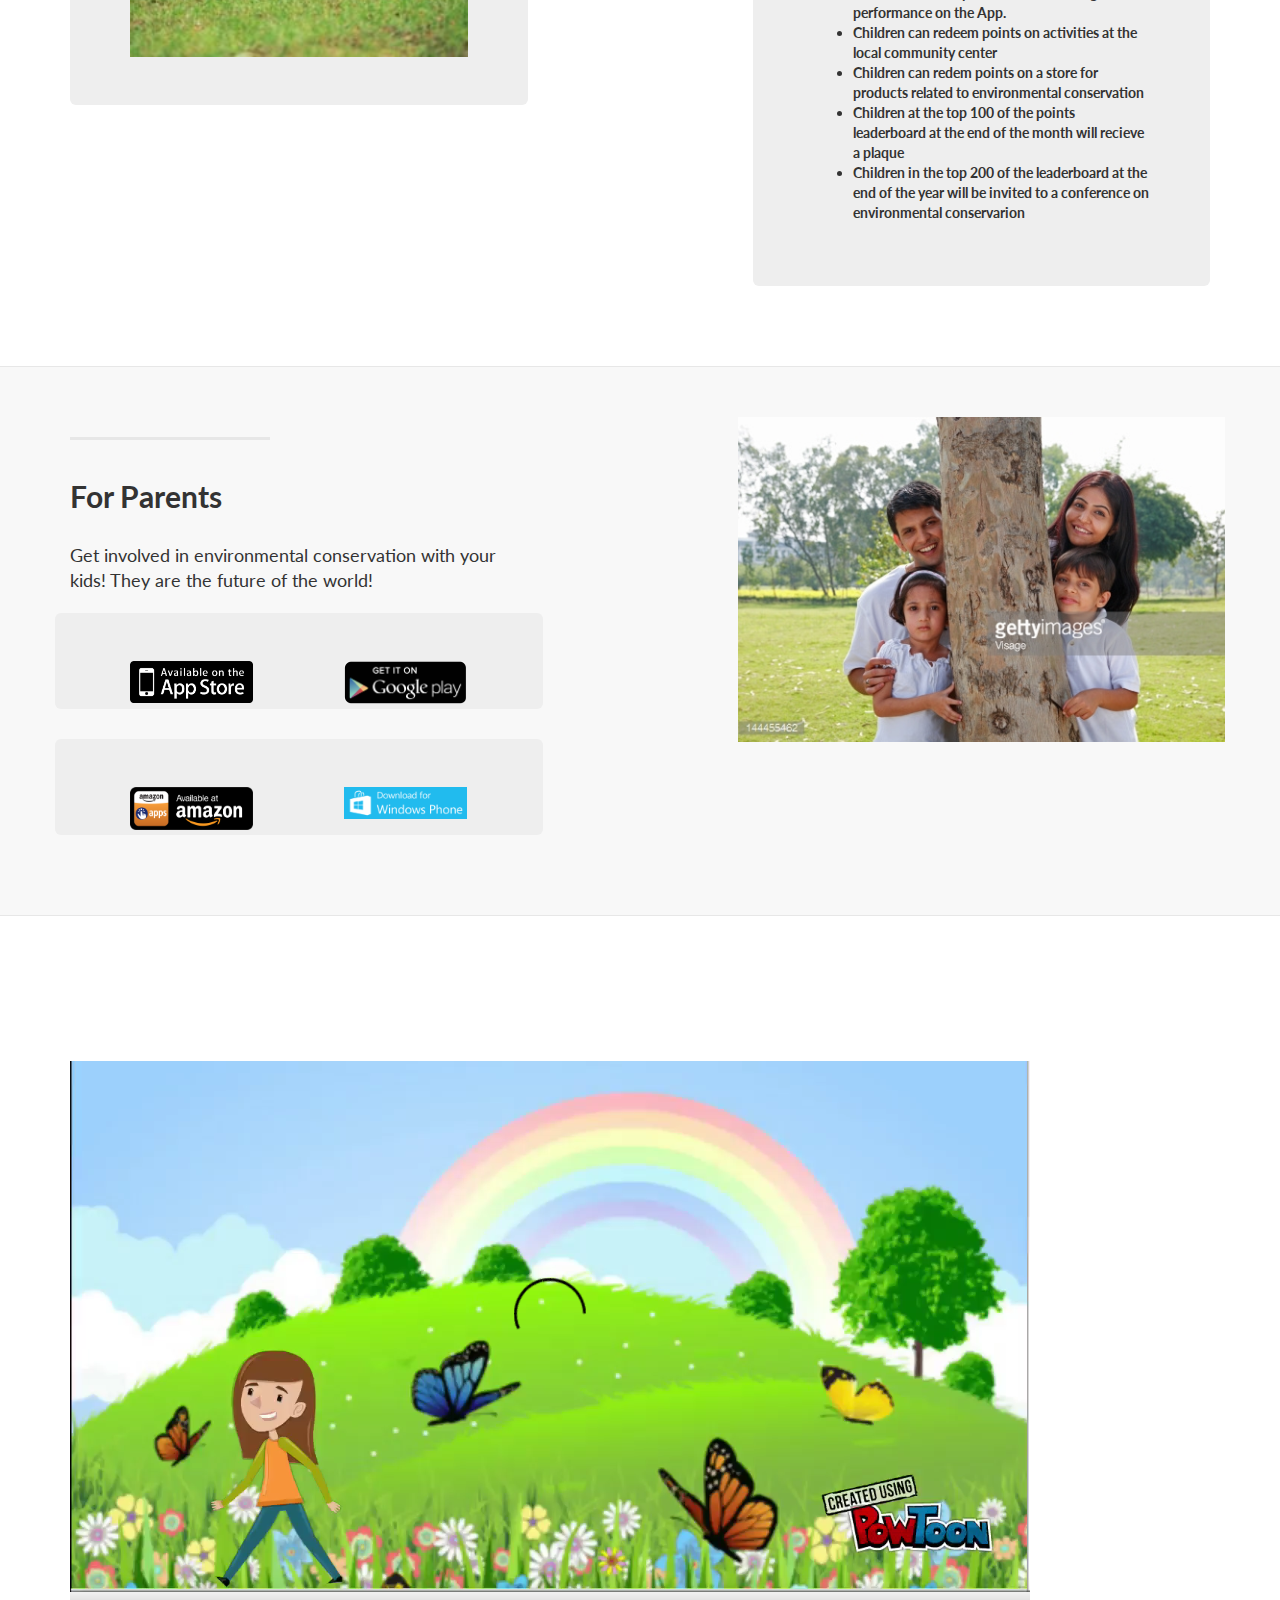
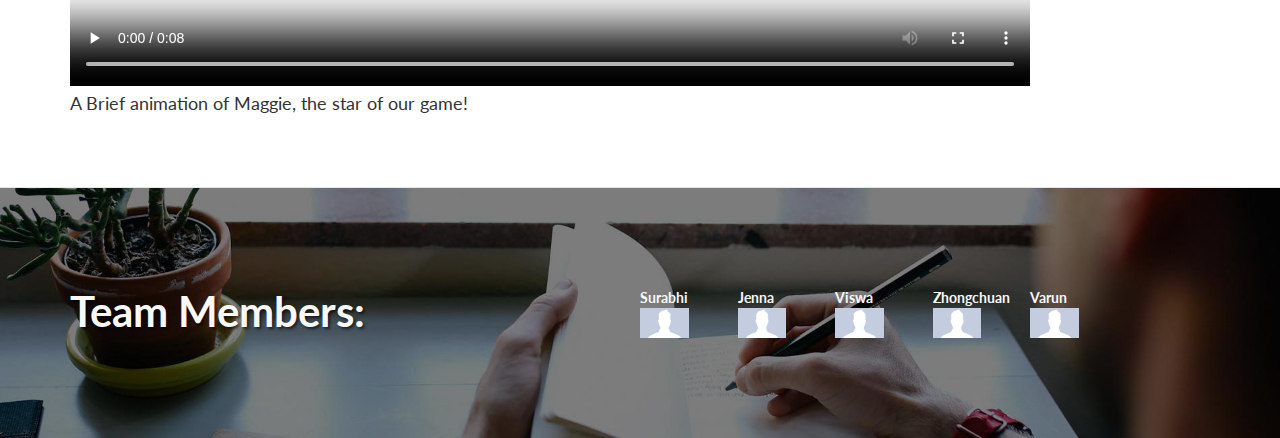
==== commit 07c12686: "More changes to index and game pages" ====
--- a/game.html
+++ b/game.html
@@ -137,7 +137,9 @@
                     </div>
                 </div>
                 <div class="col-lg-5 col-sm-pull-6  col-sm-6">
-                    <img class="img-responsive" src="img/childtree.jpg" alt="">
+                    <div class="jumbotron">
+                        <img class="img-responsive" src="img/childtree.jpg" alt="" height="720" width="720">
+                    </div>
                 </div>
             </div>
 
@@ -157,18 +159,18 @@
                     <div class="clearfix"></div>
                     <h2 class="section-heading">For Parents</h2>
                     <p class="lead">Get involved in environmental conservation with your kids! They are the future of the world!</p>
-                    <div class="jumbotron">
-                        <div class="row">
+                    <div class="row">
+                        <div class="jumbotron">
                             <div class="col-lg-5 col-sm-6">
-                                <img class="img-responsive" src="img/appleappstore.jpg" alt="">
+                                <img class="img-responsive" src="img/appleappstore.jpg" alt="" height="100" width="200">
                             </div>
                             <div class="col-lg-5 col-lg-offset-2 col-sm-6">
                                 <img class="img-responsive" src="img/googleplaystore.jpg" alt="">
                             </div>
                         </div>
-                        <div class="row">
-                        </div>
-                        <div class="row">
+                    </div>
+                    <div class="row">
+                        <div class="jumbotron">
                             <div class="col-lg-5 col-sm-6">
                                 <img class="img-responsive" src="img/amazonappstore.jpg" alt="">
                             </div>
@@ -225,7 +227,7 @@
                 </div>
                 <div class="col-lg-6">
                     <div class="row">
-                        <div class="col-lg-2">
+                        <div class="col-lg-1">
                             <div class="row">
                                 Surabhi
                             </div>
@@ -233,7 +235,9 @@
                                 <img class="img-responsive" src="img/foo.jpg" alt="" height="100" width="100">
                             </div>
                         </div>
-                        <div class="col-lg-2">
+                        <div class="col-lg-1">
+                        </div>
+                        <div class="col-lg-1">
                             <div class="row">
                                 Jenna
                             </div>
@@ -241,7 +245,9 @@
                                 <img class="img-responsive" src="img/foo.jpg" alt="" height="100" width="100">
                             </div>
                         </div>
-                        <div class="col-lg-2">
+                        <div class="col-lg-1">
+                        </div>
+                        <div class="col-lg-1">
                             <div class="row">
                                 Viswa
                             </div>
@@ -249,7 +255,9 @@
                                 <img class="img-responsive" src="img/foo.jpg" alt="" height="100" width="100">
                             </div>
                         </div>
-                        <div class="col-lg-2">
+                        <div class="col-lg-1">
+                        </div>
+                        <div class="col-lg-1">
                             <div class="row">
                                 Zhongchuan
                             </div>
@@ -257,13 +265,17 @@
                                 <img class="img-responsive" src="img/foo.jpg" alt="" height="100" width="100">
                             </div>
                         </div>
-                        <div class="col-lg-2">
+                        <div class="col-lg-1">
+                        </div>
+                        <div class="col-lg-1">
                             <div class="row">
                                 Varun
                             </div>
                             <div class="row">
                                 <img class="img-responsive" src="img/foo.jpg" alt="" height="100" width="100">
                             </div>
+                        </div>
+                        <div class="col-lg-1">
                         </div>
                     </div>
                 </div>
